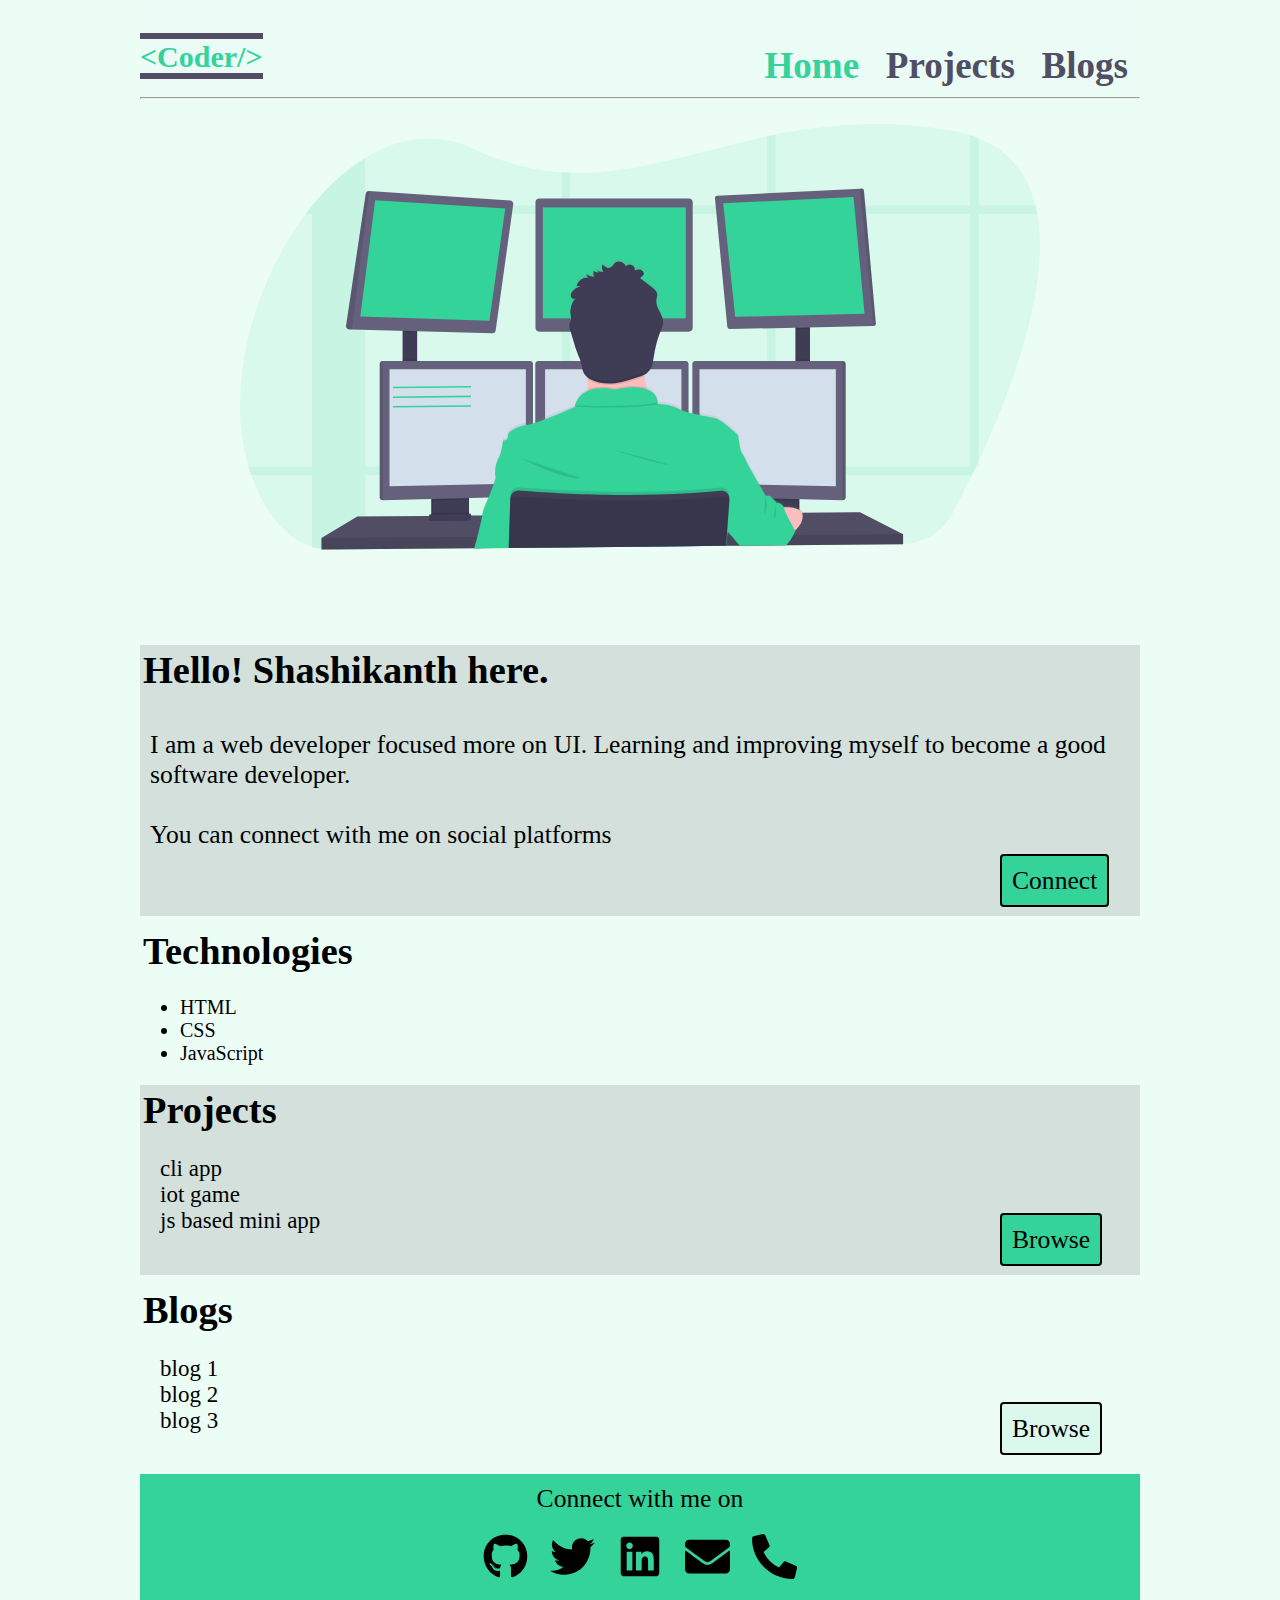
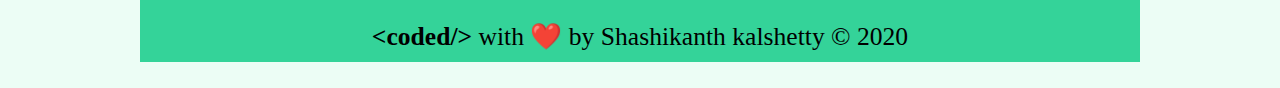
==== index.html @ bf40640a "base page completed" ====
<!DOCTYPE html>
<html lang="en">

<head>
    <meta charset="UTF-8">
    <meta name="viewport" content="width=device-width, initial-scale=1.0">
    <title>Shashikant's portfolio</title>
    <link href="lib/style.css" rel="stylesheet" type="text/css">
</head>

<body>
    <nav class="navbar">
        <div>
            <a href="index.html" class="logo"><strong class="strong"><b>&lt;</b>Coder<b>/&gt;</b></strong></a>
            <ol class="list-type">    
                <li><a class="active" href="index.html">Home</a></li>
                <li><a href="projects.html">Projects</a></li>
                <li><a href="blogs.html">Blogs</a></li>
            </ol>
        </div>
    </nav>
    <hr>
    
    <img class="img"src="images/undraw_programming_2svr.svg">
    
    <section class="myself" id="mself">
        <h2>Hello! Shashikanth here.</h2>
        <p>I am a web developer focused more on UI. Learning and improving myself to become a good software developer.</br></br>
            You can connect with me on social platforms </p><a href="#footer" class="p-button right">Connect</a>
    </section>
    <section class="tech" id="tech">
        <h2>Technologies</h2>
        <ul class="techs">
            <li>HTML</li>
            <li>CSS</li>
            <li>JavaScript</li>
        </ul>
    </section>
    <section class="project" id="project">
        <h2>Projects</h2>
        <ul class="project-list">
            <li><a href="/projects.html">cli app</a></li>
            <li> <a href="/projects.html">iot game</a></li>
            <li> <a href="/projects.html">js based mini app</a></li>
        </ul>
        <br>
        <a href="/projects.html" class="p-button right">Browse</a>
    </section>
    <section class="blog" id="blog">
        <h2>Blogs</h2>
        <ul class="blog-list">
            <li><a href="/blogs.html">blog 1</a></li>
            <li> <a href="/blogs.html">blog 2</a></li>
            <li> <a href="/blogs.html">blog 3</a></li>
        </ul>
        <a href="blogs.html" class="s-button right">Browse</a>
    </section>
    <section class="footer" id="footer">
        <center>
            <p class="connect">Connect with me on</p>
            <div class="social-media">
                <a href="https://github.com/Shashikant8433"
                ><img class="github" src="/images/github-brands.svg"
                /></a>
                <a href="https://twitter.com/shashikant81143"
                ><img class="twitter" src="/images/twitter-brands.svg"
                /></a>
                <a href="https://www.linkedin.com/in/shashikant-kalshetty-3937b8173/"
                ><img class="linkedin" src="/images/linkedin-brands.svg"
                /></a>
                <a href="mailto:shashikantkalshetty1605@gmail.com" target="_blank"
                ><img class="mail" src="/images/envelope-solid.svg"
                /></a>
                <a href="tel:+918433781143" target="_blank"
                ><img class="tel" src="/images/phone-alt-solid.svg"
                /></a>
            </div>
            <p class="copy"><strong><b>&lt;</b>coded<b>/&gt;</b></strong> with &#10084;&#65039; by Shashikanth kalshetty &copy; 2020</p>
        </center>
    </section>
</body>

</html>
---- lib/style.css ----
@import url("https://fonts.googleapis.com/css2?family=Montserrat:wght@400;700&display=swap");

:root {
  --primary-color: #34d399;
  --img-bg: #ebfbf5;
}

html {
  font-size: 10px;
}

body {
  margin: 0px;
  padding: 0px;
  box-sizing: border-box;
  background-color: #ecfdf5;
  max-width: 100rem;
  margin: auto;
  min-width: 36rem;
}

.navbar {
  background-color: var(--img-bg);
}

.list-type {
  list-style-type: none;
  text-align: right;
  margin-top: 1rem;
  padding-left: 5rem;
}

.list-type li {
  display: inline;
}

.list-type li a {
  text-decoration: none;
  margin: 0rem 0.2rem;
  font-size: 2.9vmax;
  color: #514e64;
  font-weight: bolder;
  padding: 1rem;
}

.list-type li a:hover {
  color: #34d399;
}

.navbar .list-type .active {
  color: #34d399;
}

.img {
  padding: 2rem 1rem 8.5rem 1rem;
  display: block;
  margin-left: auto;
  margin-right: auto;
  width: 80%;
  height: 100%;
}

section h2 {
  font-size: 3vmax;
  padding: 0.3rem;
  margin: 1rem 0rem;
}

#mself {
  height: 100%;
}

#tech {
  height: 100%;
}

#project {
  height: 100%;
}

#blog {
  height: 100%;
}

.myself,
.project {
  width: 100%;
  background-color: #d3e0db;
}

section p,
a {
  font-size: 2vmax;
  padding: 1rem;
}

.p-button {
  background-color: var(--primary-color);
  border: 0.2rem solid black;
  border-radius: 0.4rem;
  text-decoration: none;
  color: black;
  margin-left: 1rem;
}
.p-button:hover {
  text-decoration: underline;
}

.s-button {
  background-color: #daf9ec;
  border: 0.2rem solid black;
  border-radius: 0.4rem;
  text-decoration: none;
  color: black;
  margin-left: 1rem;
}
.s-button:hover {
  text-decoration: underline;
}

.github,
.linkedin,
.twitter,
.tel,
.mail {
  width: 3.5vmax;
  height: 3.5vmax;
}

.footer {
  background-color: var(--primary-color);
}

.connect {
  margin: 1rem;
}

.copy {
  padding: 1rem;
  background-color: var(--primary-color);
}

.logo {
  text-decoration: none;
  margin: 0;
  padding: 0;
  border-bottom: #514e64 solid 0.6rem;
}
.strong {
  border-bottom: #514e64 solid 0.6rem;
  position: relative;
  top: 4rem;
  left: auto;
  font-size: 3rem;
  color: var(--primary-color);
}

.techs {
  font-size: 2rem;
}

.project-list {
  display: inline;
}
.project-list li {
  list-style-type: none;
  margin-left: 1rem;
}

.project-list li a {
  color: black;
  text-decoration: none;
  font-size: 2.3rem;
}

.project-list li a:hover {
  text-decoration: underline;
}

.right {
  position: relative;
  top: -2rem;
  left: 85%;
}

.blog-list {
  display: inline;
}
.blog-list li {
  list-style-type: none;
  margin-left: 1rem;
}

.blog-list li a {
  color: black;
  text-decoration: none;
  font-size: 2.3rem;
}

.blog-list li a:hover {
  text-decoration: underline;
}
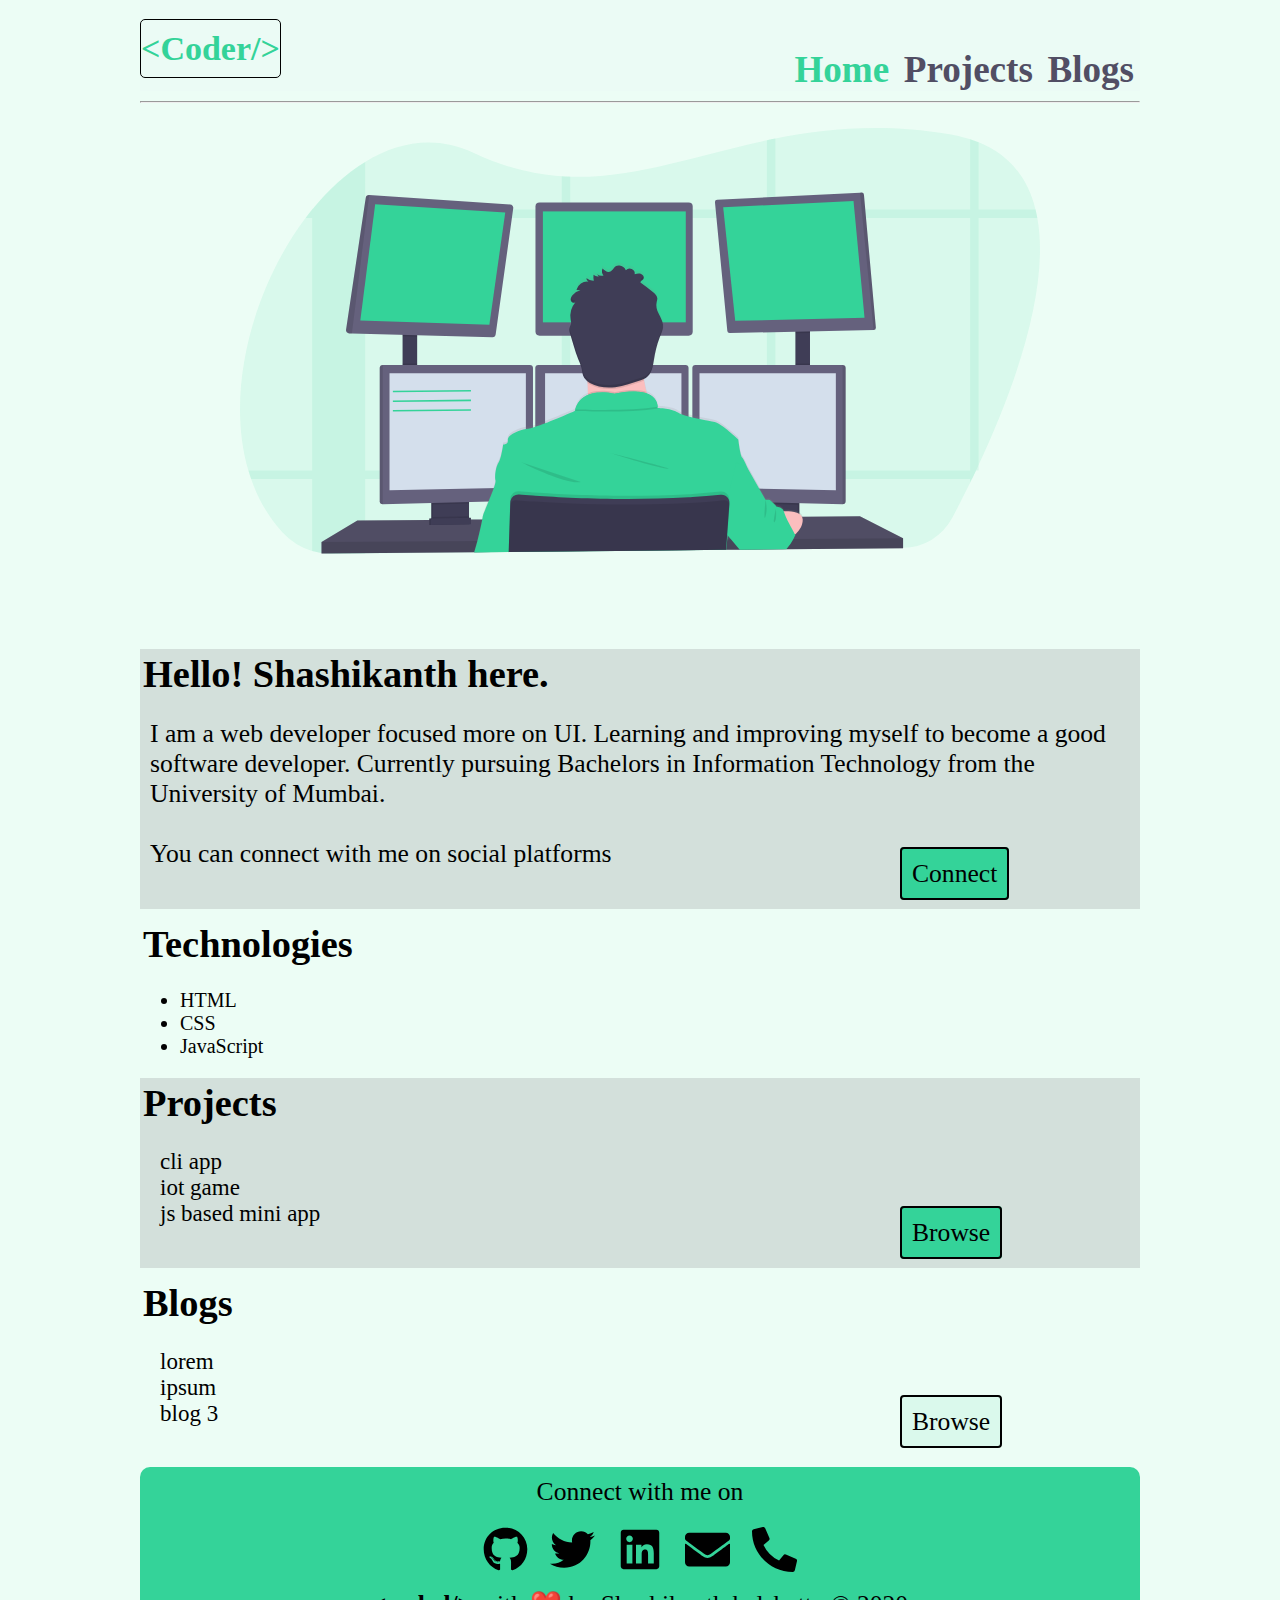
==== commit 0411875a: "portfolio completed with 2 projects style also done" ====
--- a/index.html
+++ b/index.html
@@ -4,7 +4,8 @@
 <head>
     <meta charset="UTF-8">
     <meta name="viewport" content="width=device-width, initial-scale=1.0">
-    <title>Shashikant's portfolio</title>
+    <title>Home | Shashikanth's portfolio</title>
+    <link rel="icon" href="/images/laptop-code-solid.svg" type="image/svg" >
     <link href="lib/style.css" rel="stylesheet" type="text/css">
 </head>
 
@@ -25,7 +26,10 @@
     
     <section class="myself" id="mself">
         <h2>Hello! Shashikanth here.</h2>
-        <p>I am a web developer focused more on UI. Learning and improving myself to become a good software developer.</br></br>
+        <p>I am a web developer focused more on UI. Learning and improving myself to become a good software developer. Currently pursuing Bachelors in
+            Information Technology from the
+            University of Mumbai.
+            </br></br>
             You can connect with me on social platforms </p><a href="#footer" class="p-button right">Connect</a>
     </section>
     <section class="tech" id="tech">
@@ -39,8 +43,8 @@
     <section class="project" id="project">
         <h2>Projects</h2>
         <ul class="project-list">
-            <li><a href="/projects.html">cli app</a></li>
-            <li> <a href="/projects.html">iot game</a></li>
+            <li><a href="/projects.html#cli">cli app</a></li>
+            <li> <a href="/projects.html#iot">iot game</a></li>
             <li> <a href="/projects.html">js based mini app</a></li>
         </ul>
         <br>
@@ -49,8 +53,8 @@
     <section class="blog" id="blog">
         <h2>Blogs</h2>
         <ul class="blog-list">
-            <li><a href="/blogs.html">blog 1</a></li>
-            <li> <a href="/blogs.html">blog 2</a></li>
+            <li><a href="/blogs.html#lorem">lorem</a></li>
+            <li> <a href="/blogs.html#ipsum">ipsum</a></li>
             <li> <a href="/blogs.html">blog 3</a></li>
         </ul>
         <a href="blogs.html" class="s-button right">Browse</a>
--- a/lib/style.css
+++ b/lib/style.css
@@ -36,11 +36,11 @@
 
 .list-type li a {
   text-decoration: none;
-  margin: 0rem 0.2rem;
+  margin: 0rem 0.1rem;
   font-size: 2.9vmax;
   color: #514e64;
   font-weight: bolder;
-  padding: 1rem;
+  padding: 0.5rem;
 }
 
 .list-type li a:hover {
@@ -129,6 +129,7 @@
 
 .footer {
   background-color: var(--primary-color);
+  border-radius: 1rem;
 }
 
 .connect {
@@ -141,62 +142,113 @@
 }
 
 .logo {
-  text-decoration: none;
+  padding: 1rem 0rem;
+  position: relative;
+  top: 3rem;
+  left: 0;
+  text-decoration: none;
+  color: var(--primary-color);
+  font-size: 3.4rem;
+  border: 0.1rem solid black;
+  border-radius: 0.5rem;
+  font-weight: bold;
+  font-family: cursive;
+}
+.logo:hover {
+  color: black;
+  background-color: var(--primary-color);
+}
+
+.techs {
+  font-size: 2rem;
+}
+
+.project-list {
+  display: inline;
+}
+.project-list li {
+  list-style-type: none;
+  margin-left: 1rem;
+}
+
+.project-list li a {
+  color: black;
+  text-decoration: none;
+  font-size: 2.3rem;
+}
+
+.project-list li a:hover {
+  text-decoration: underline;
+}
+
+.right {
+  position: relative;
+  top: -2rem;
+  left: 75%;
+}
+
+.blog-list {
+  display: inline;
+}
+.blog-list li {
+  list-style-type: none;
+  margin-left: 1rem;
+}
+
+.blog-list li a {
+  color: black;
+  text-decoration: none;
+  font-size: 2.3rem;
+}
+
+.blog-list li a:hover {
+  text-decoration: underline;
+}
+
+.blogpage-list {
+  list-style-type: none;
+}
+
+.blogpage-list li {
+  margin: 2rem;
+  padding: 1rem;
+  height: 1%;
+}
+
+.blogpage-list h2,
+p {
   margin: 0;
   padding: 0;
-  border-bottom: #514e64 solid 0.6rem;
-}
-.strong {
-  border-bottom: #514e64 solid 0.6rem;
-  position: relative;
-  top: 4rem;
-  left: auto;
-  font-size: 3rem;
-  color: var(--primary-color);
-}
-
-.techs {
-  font-size: 2rem;
-}
-
-.project-list {
-  display: inline;
-}
-.project-list li {
-  list-style-type: none;
-  margin-left: 1rem;
-}
-
-.project-list li a {
-  color: black;
-  text-decoration: none;
-  font-size: 2.3rem;
-}
-
-.project-list li a:hover {
-  text-decoration: underline;
-}
-
-.right {
-  position: relative;
-  top: -2rem;
-  left: 85%;
-}
-
-.blog-list {
-  display: inline;
-}
-.blog-list li {
-  list-style-type: none;
-  margin-left: 1rem;
-}
-
-.blog-list li a {
-  color: black;
-  text-decoration: none;
-  font-size: 2.3rem;
-}
-
-.blog-list li a:hover {
-  text-decoration: underline;
-}
+}
+
+.blogpage-list h2 {
+  margin-left: 1rem;
+}
+
+.date {
+  padding: 0;
+  margin-left: 1rem;
+}
+
+.right-one {
+  position: relative;
+  top: 1rem;
+  left: 18%;
+}
+
+.right-two {
+  position: relative;
+  top: 1rem;
+  left: 29%;
+  margin-left: 0;
+}
+
+.right-three {
+  position: relative;
+  top: 1rem;
+  left: 75%;
+}
+
+center {
+  margin-top: 1rem;
+}
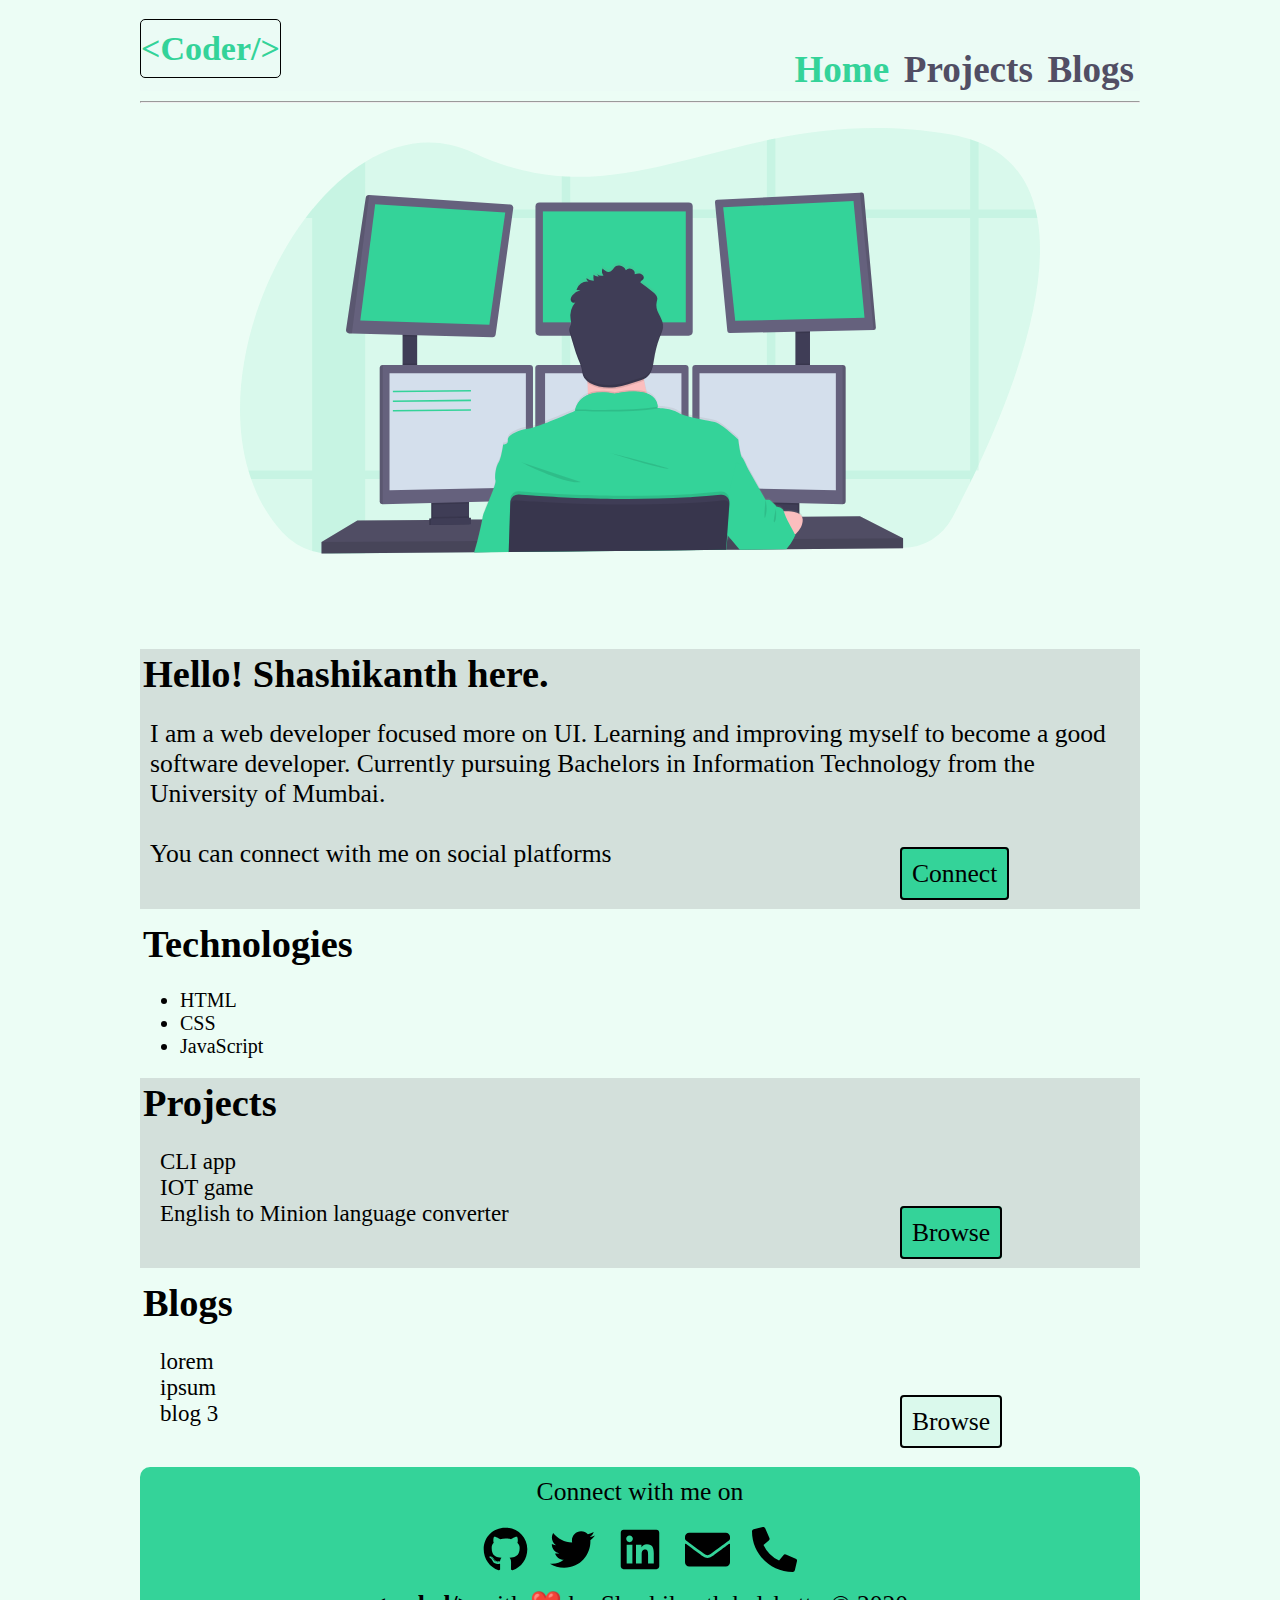
==== commit c53da9aa: "added new project" ====
--- a/index.html
+++ b/index.html
@@ -43,9 +43,9 @@
     <section class="project" id="project">
         <h2>Projects</h2>
         <ul class="project-list">
-            <li><a href="/projects.html#cli">cli app</a></li>
-            <li> <a href="/projects.html#iot">iot game</a></li>
-            <li> <a href="/projects.html">js based mini app</a></li>
+            <li><a href="/projects.html#cli">CLI app</a></li>
+            <li> <a href="/projects.html#iot">IOT game</a></li>
+            <li> <a href="/projects.html#js1">English to Minion language converter</a></li>
         </ul>
         <br>
         <a href="/projects.html" class="p-button right">Browse</a>
--- a/lib/style.css
+++ b/lib/style.css
@@ -246,7 +246,7 @@
 .right-three {
   position: relative;
   top: 1rem;
-  left: 75%;
+  left: 70%;
 }
 
 center {
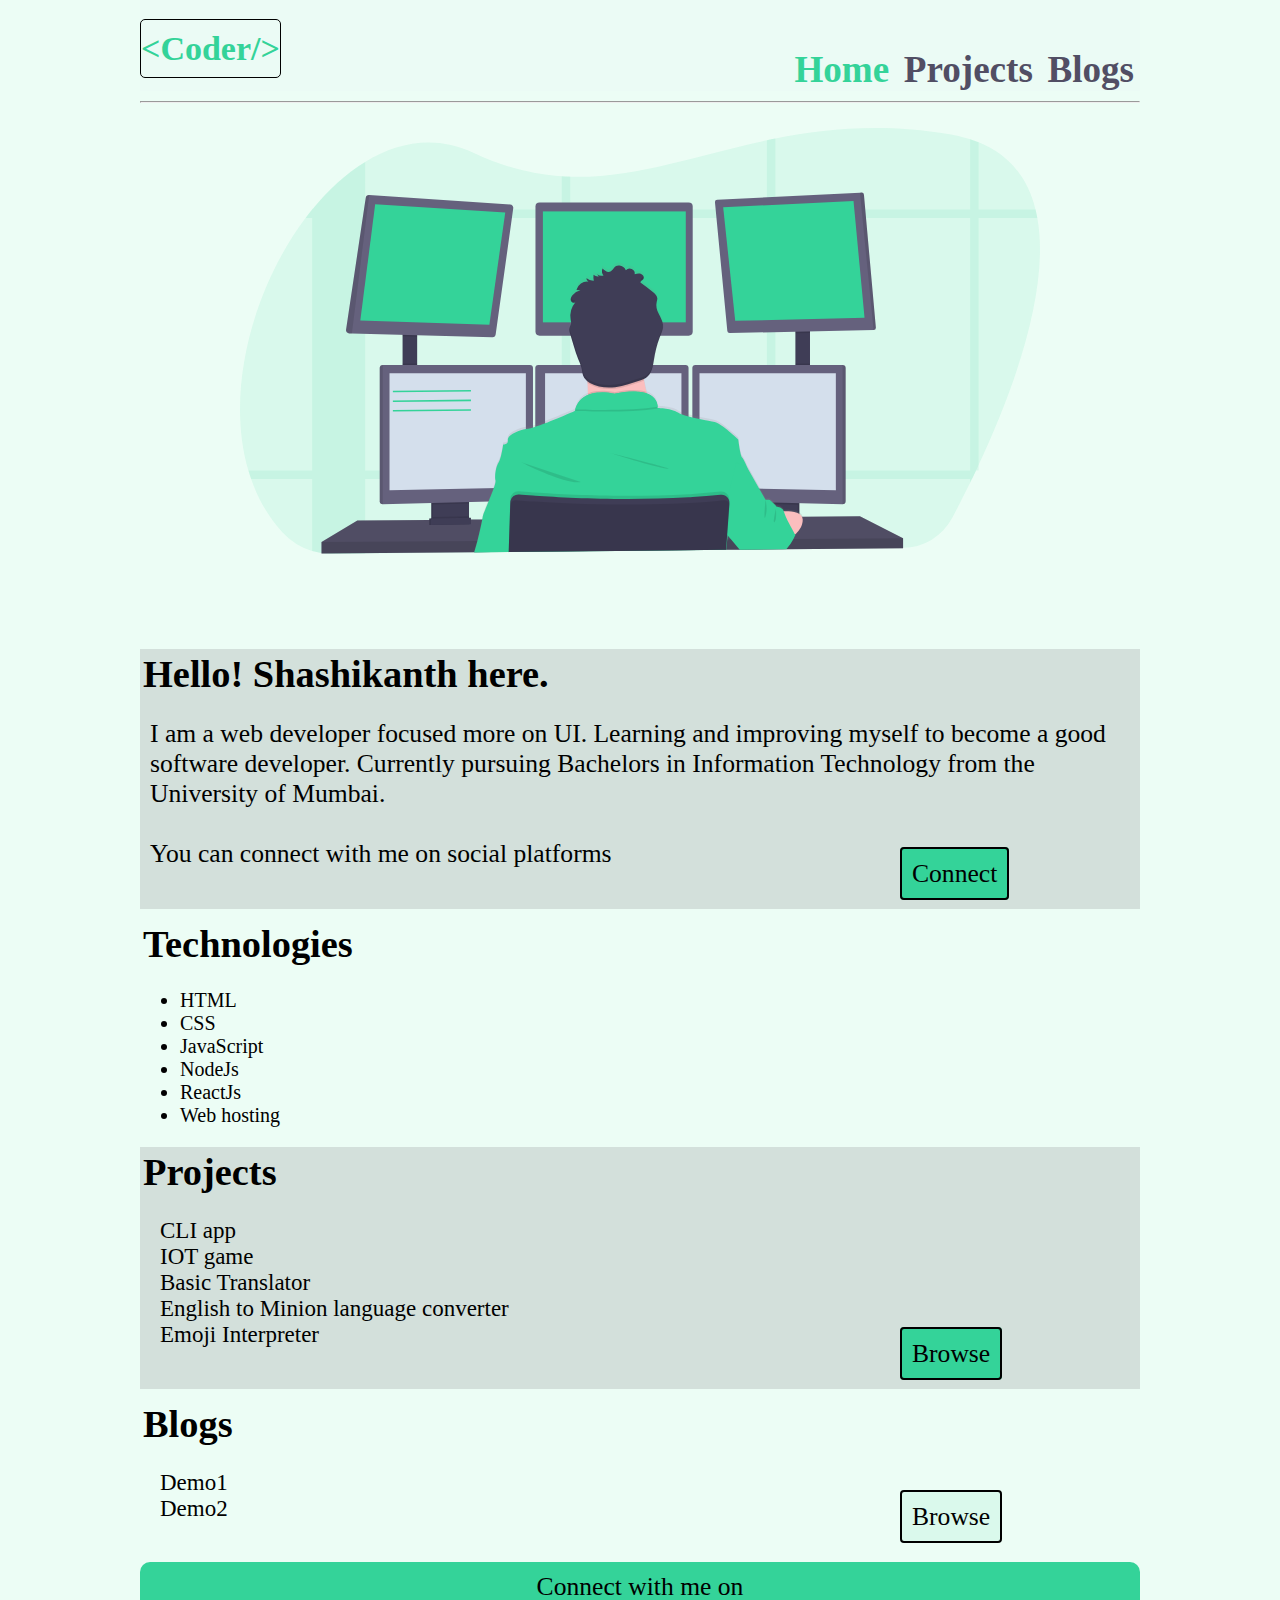
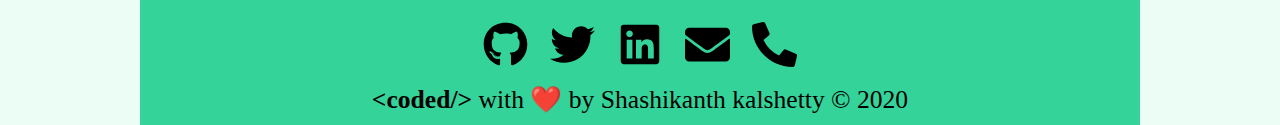
==== commit a6e5e6ea: "added new project on projects page" ====
--- a/index.html
+++ b/index.html
@@ -38,6 +38,9 @@
             <li>HTML</li>
             <li>CSS</li>
             <li>JavaScript</li>
+            <li>NodeJs</li>
+            <li>ReactJs</li>
+            <li>Web hosting</li>
         </ul>
     </section>
     <section class="project" id="project">
@@ -45,7 +48,9 @@
         <ul class="project-list">
             <li><a href="/projects.html#cli">CLI app</a></li>
             <li> <a href="/projects.html#iot">IOT game</a></li>
-            <li> <a href="/projects.html#js1">English to Minion language converter</a></li>
+            <li> <a href="/projects.html#js1">Basic Translator</a></li>
+            <li> <a href="/projects.html#js2">English to Minion language converter</a></li>
+            <li> <a href="/projects.html#react1">Emoji Interpreter</a></li>
         </ul>
         <br>
         <a href="/projects.html" class="p-button right">Browse</a>
@@ -53,9 +58,8 @@
     <section class="blog" id="blog">
         <h2>Blogs</h2>
         <ul class="blog-list">
-            <li><a href="/blogs.html#lorem">lorem</a></li>
-            <li> <a href="/blogs.html#ipsum">ipsum</a></li>
-            <li> <a href="/blogs.html">blog 3</a></li>
+            <li><a href="/blogs.html#lorem">Demo1</a></li>
+            <li> <a href="/blogs.html#ipsum">Demo2</a></li>
         </ul>
         <a href="blogs.html" class="s-button right">Browse</a>
     </section>
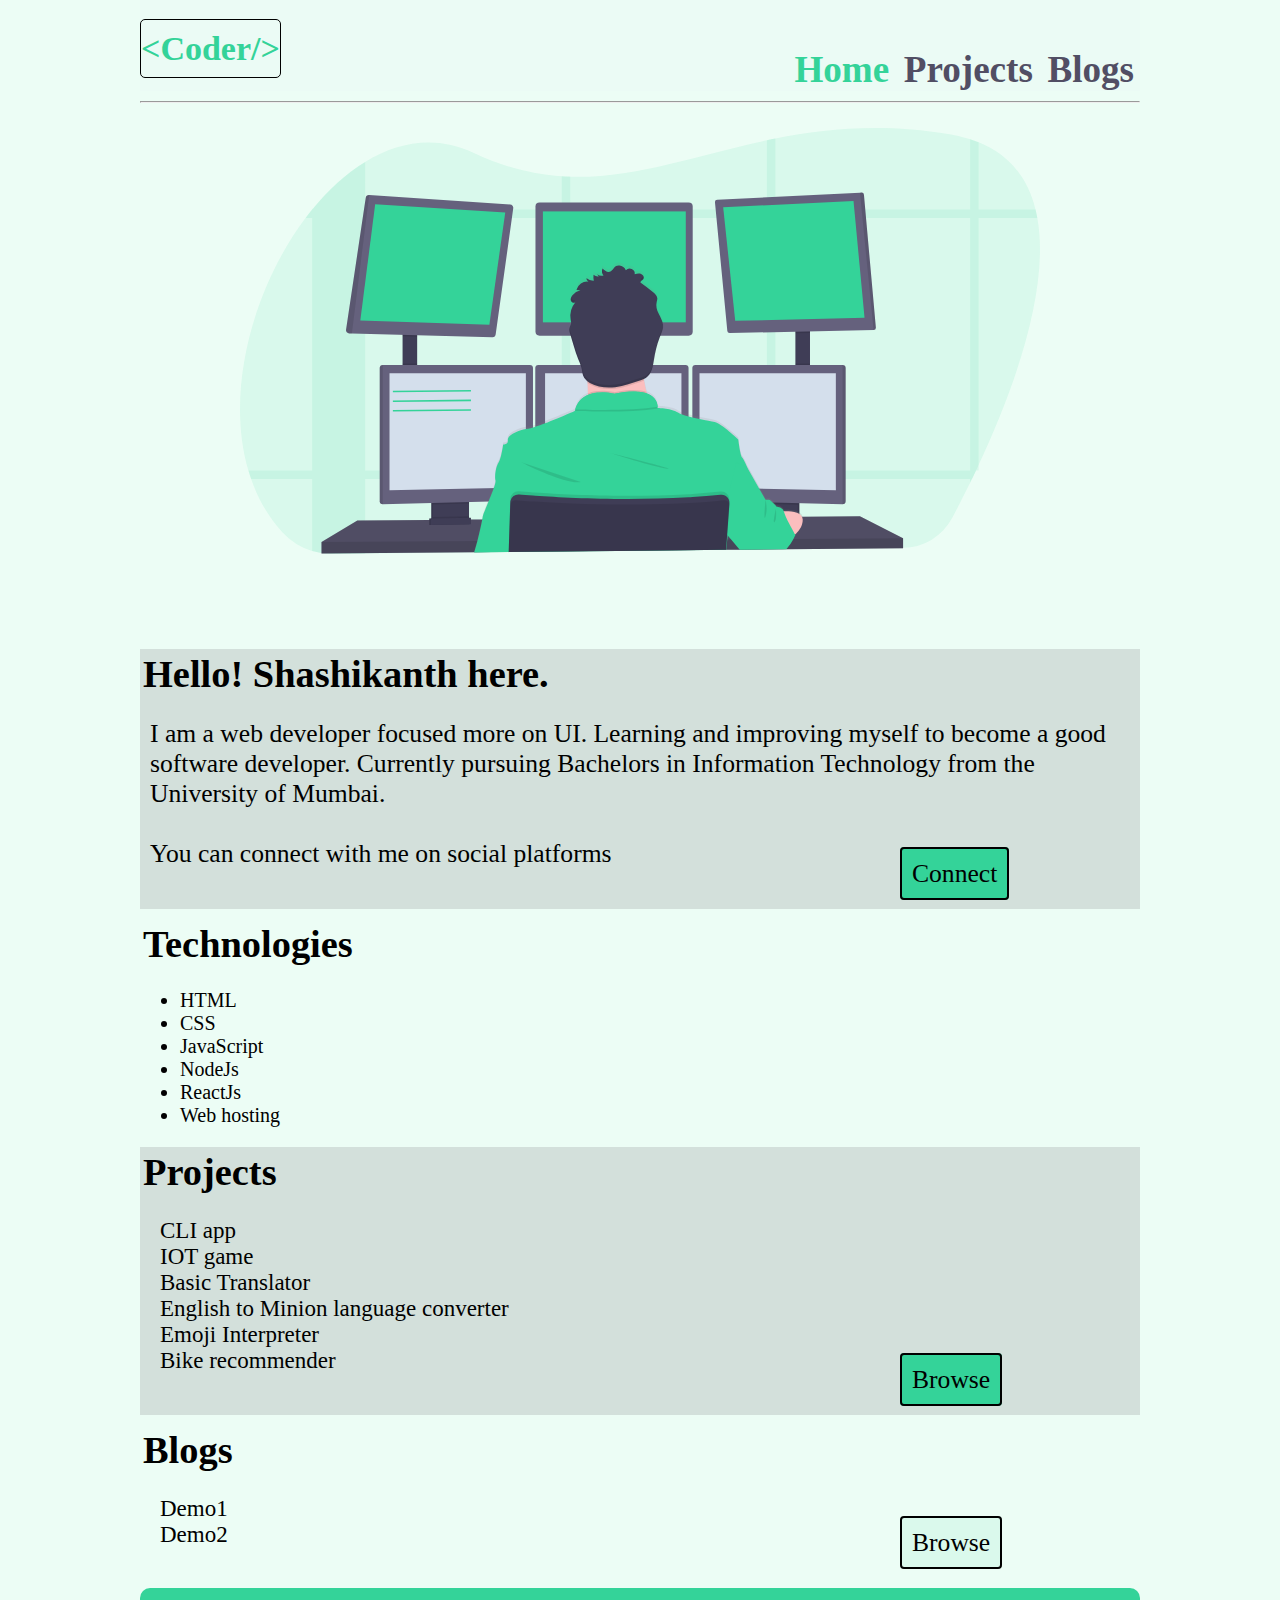
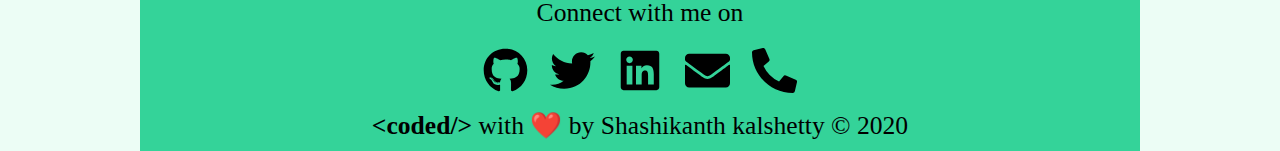
==== commit 83f14f3f: "new project added" ====
--- a/index.html
+++ b/index.html
@@ -51,6 +51,7 @@
             <li> <a href="/projects.html#js1">Basic Translator</a></li>
             <li> <a href="/projects.html#js2">English to Minion language converter</a></li>
             <li> <a href="/projects.html#react1">Emoji Interpreter</a></li>
+            <li> <a href="/projects.html#react2">Bike recommender</a></li>
         </ul>
         <br>
         <a href="/projects.html" class="p-button right">Browse</a>
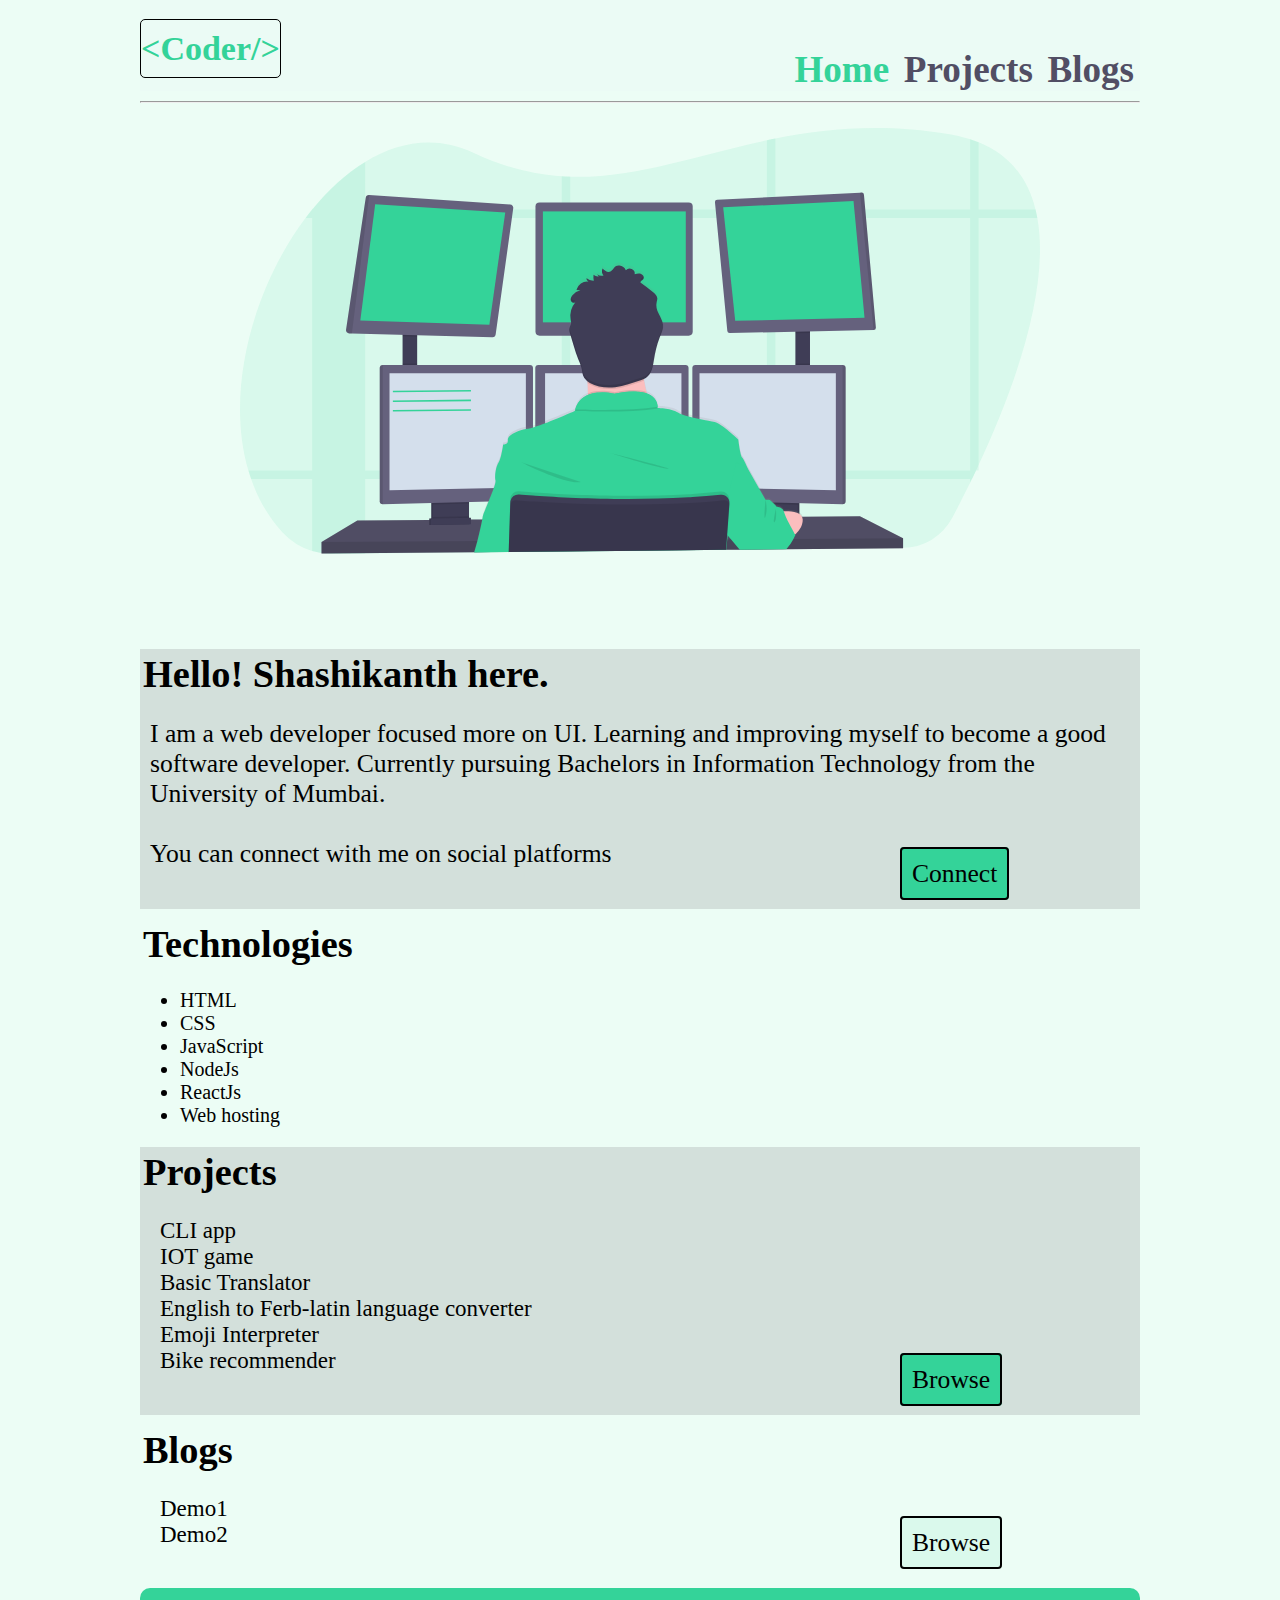
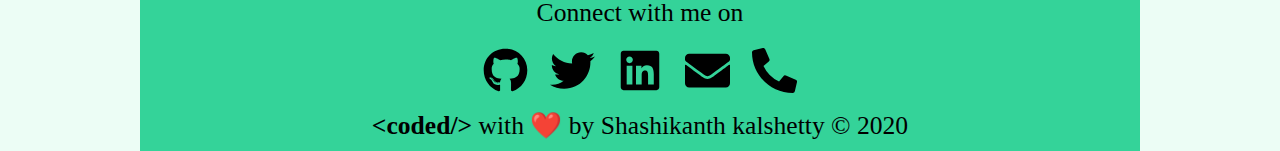
==== commit a67d1484: "docs: projects changed" ====
--- a/index.html
+++ b/index.html
@@ -49,7 +49,7 @@
             <li><a href="/projects.html#cli">CLI app</a></li>
             <li> <a href="/projects.html#iot">IOT game</a></li>
             <li> <a href="/projects.html#js1">Basic Translator</a></li>
-            <li> <a href="/projects.html#js2">English to Minion language converter</a></li>
+            <li> <a href="/projects.html#js2">English to Ferb-latin language converter</a></li>
             <li> <a href="/projects.html#react1">Emoji Interpreter</a></li>
             <li> <a href="/projects.html#react2">Bike recommender</a></li>
         </ul>
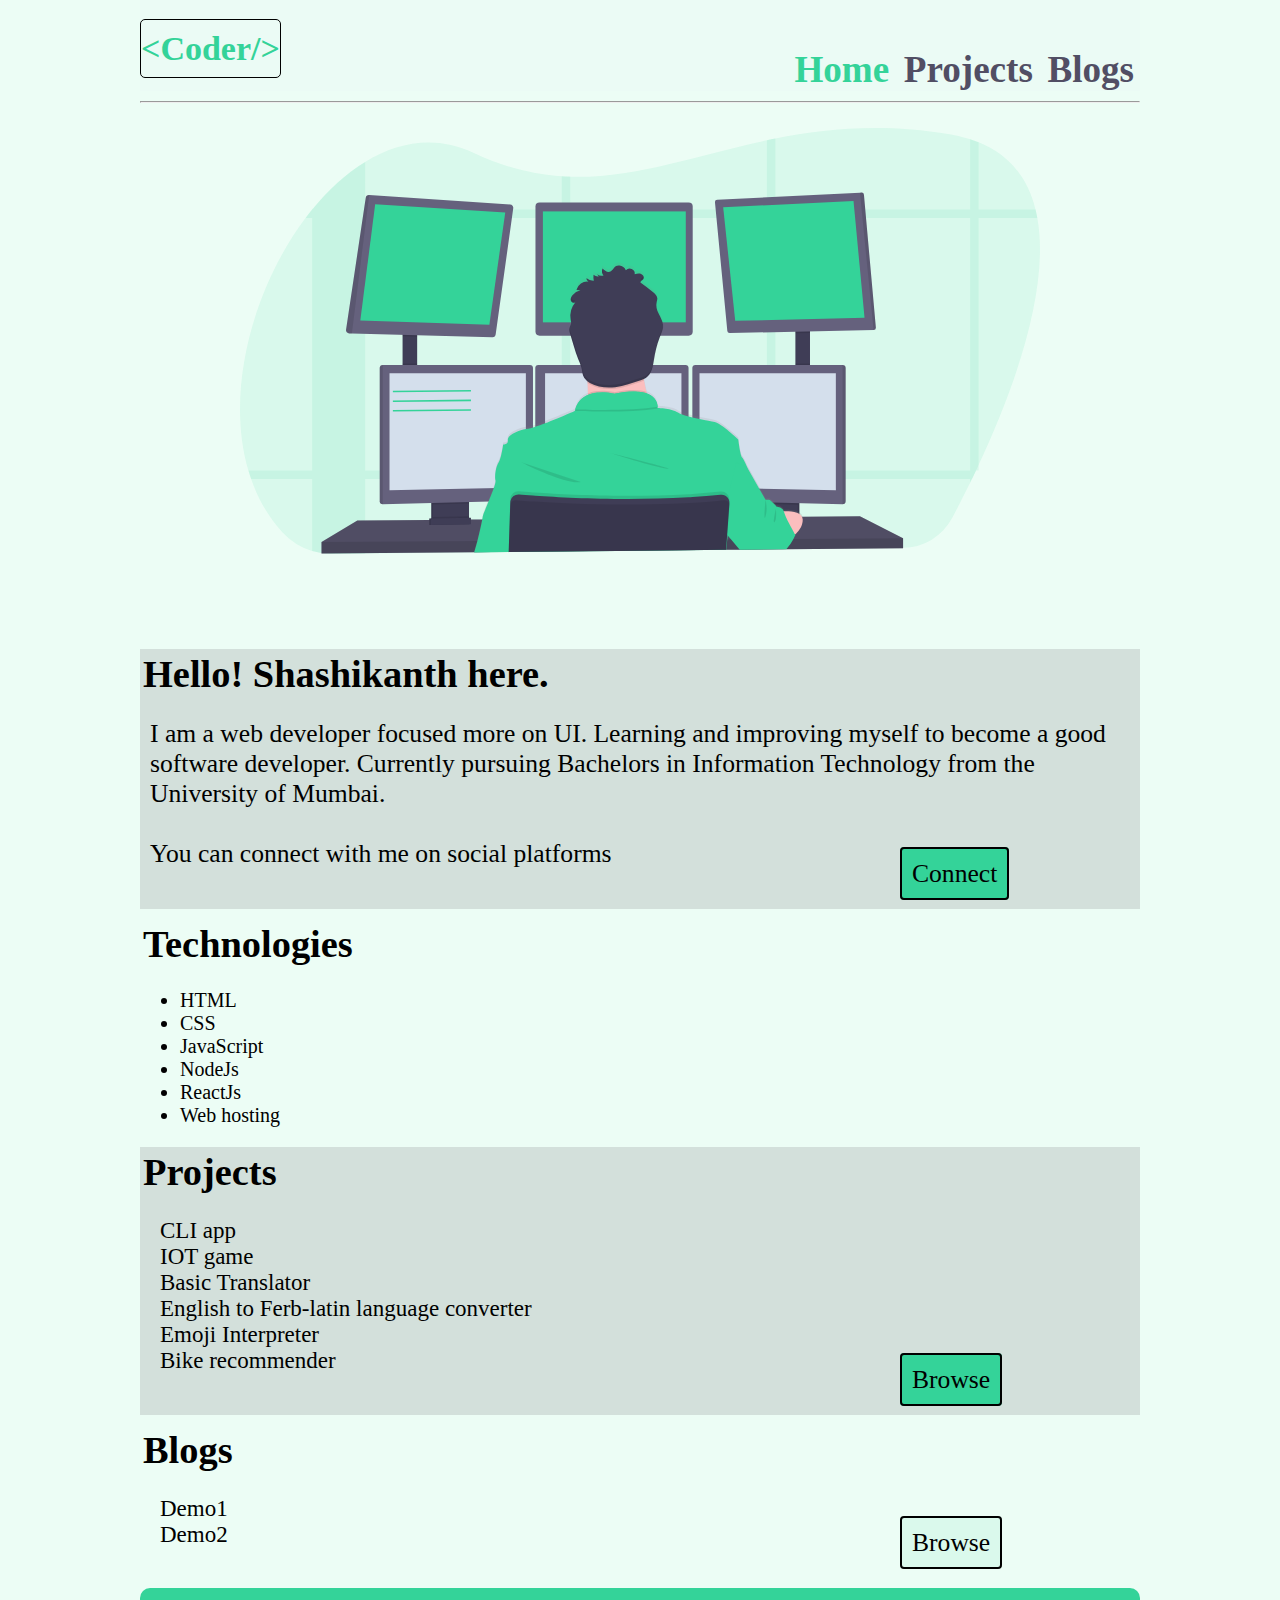
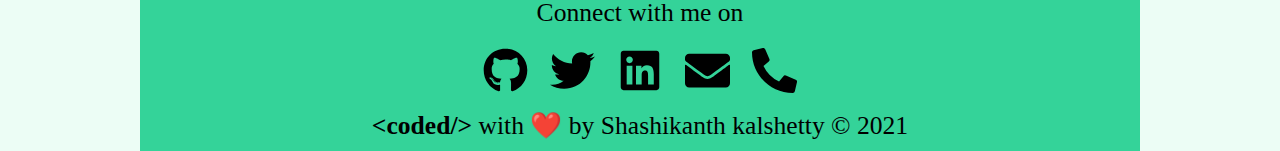
==== commit cc25236d: "year changed in footer" ====
--- a/index.html
+++ b/index.html
@@ -4,6 +4,9 @@
 <head>
     <meta charset="UTF-8">
     <meta name="viewport" content="width=device-width, initial-scale=1.0">
+    <meta name="description" content="I am a web developer focused more on UI. Learning and improving myself to become a good software developer. Currently pursuing Bachelors in Information Technology from the University of Mumbai.">
+    <meta name="keywords" content="Shashikanth, Kalashetti, Shashikant, Kalashetty, shashi, kalshetty, web-dev, web-developer">
+    <meta name="author" content="Shashikanth Kalashetti">
     <title>Home | Shashikanth's portfolio</title>
     <link rel="icon" href="/images/laptop-code-solid.svg" type="image/svg" >
     <link href="lib/style.css" rel="stylesheet" type="text/css">
@@ -84,7 +87,7 @@
                 ><img class="tel" src="/images/phone-alt-solid.svg"
                 /></a>
             </div>
-            <p class="copy"><strong><b>&lt;</b>coded<b>/&gt;</b></strong> with &#10084;&#65039; by Shashikanth kalshetty &copy; 2020</p>
+            <p class="copy"><strong><b>&lt;</b>coded<b>/&gt;</b></strong> with &#10084;&#65039; by Shashikanth kalshetty &copy; 2021</p>
         </center>
     </section>
 </body>
